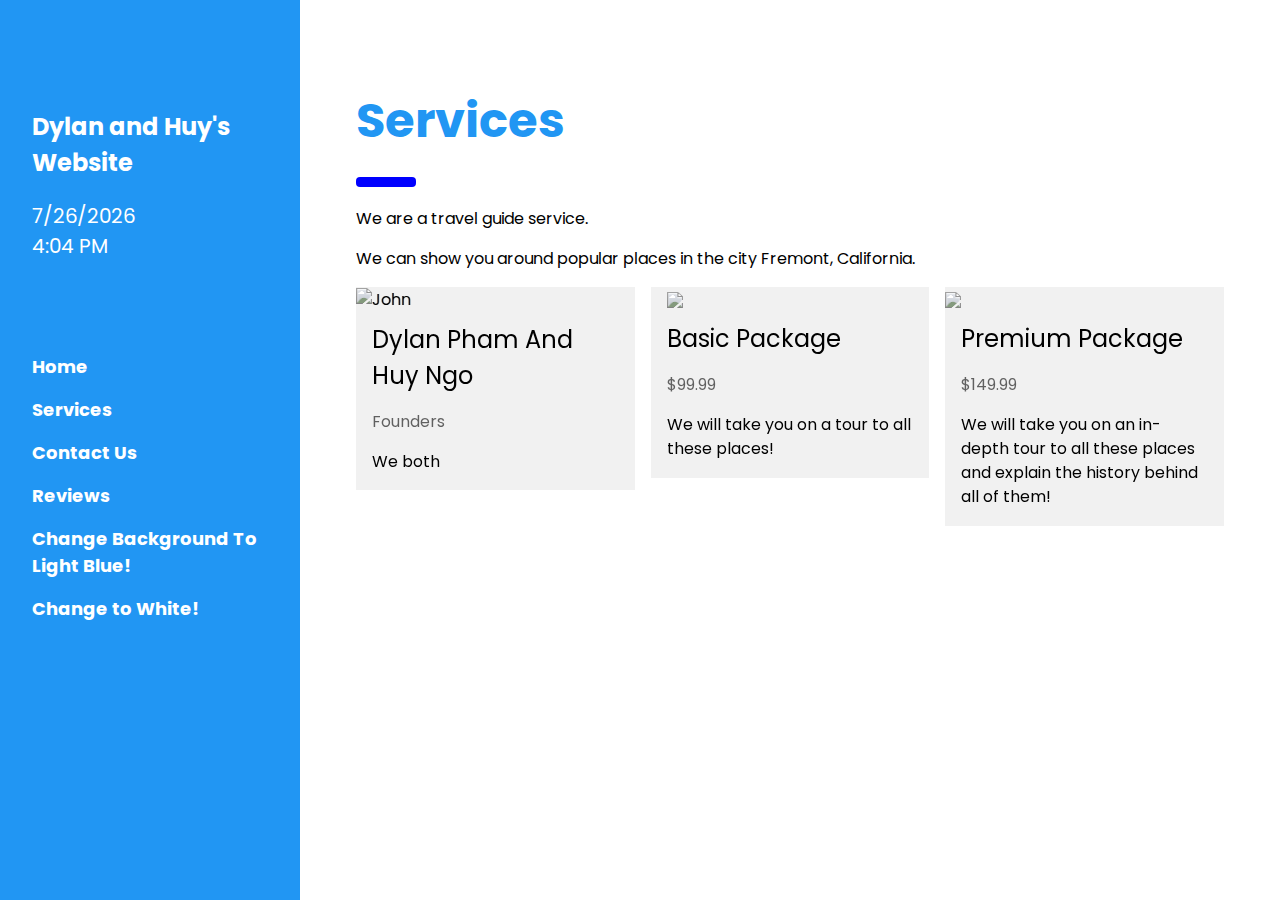
==== services.html @ e4c06bff "Initial Commit" ====
<!DOCTYPE html>
<html lang="en">
<title>Dylan and Huy's Website</title>
<meta charset="UTF-8">
<meta name="viewport" content="width=device-width, initial-scale=1">
<link rel="stylesheet" href="https://www.w3schools.com/w3css/4/w3.css">
<link rel="stylesheet" href="https://fonts.googleapis.com/css?family=Poppins">
<style>
body,h1,h2,h3,h4,h5 {font-family: "Poppins", sans-serif}
body {font-size:16px;}
.w3-half img{margin-bottom:-6px;margin-top:16px;opacity:0.8;cursor:pointer}
.w3-half img:hover{opacity:1}
</style>

<!-- Sidebar/menu -->
<nav class="w3-sidebar w3-collapse w3-blue w3-top w3-large w3-padding" style="z-index:3;width:300px;font-weight:bold;" id="mySidebar"><br>
  <a href="javascript:void(0)" onclick="w3_close()" class="w3-button w3-hide-large w3-display-topleft" style="width:100%;font-size:22px solid rgb(110, 229, 245)">Close Menu</a>
  <div class="w3-container">
       <h3 class="w3-padding-64"><b>Dylan and Huy's Website
        <h4><p id="date"></p>
      <script>
	
	var currentDate = new Date(),
	    month = currentDate.getMonth() + 1,
      day = currentDate.getDate(),
      year = currentDate.getFullYear();
  document.write(month + "/" + day + "/" + year)
  </script>
  <br>
  <script>
   var currentTime = new Date(),
      hours = currentTime.getHours(),
      minutes = currentTime.getMinutes();

	if (minutes < 10) {
	 minutes = "0" + minutes;
  }

	var suffix = "AM";
	if (hours >= 12) {
    suffix = "PM";
    hours = hours - 12;
	}
	if (hours == 0) {
	 hours = 12;
	}

	document.write(hours + ":" + minutes + " " + suffix);
      </script>
      </h4></b></h3>
  </div>
  <div class="w3-bar-block">
    <a href="index.html" onclick="w3_close()" class="w3-bar-item w3-button w3-hover-white">Home</a> 
    <a href="services.html" onclick="w3_close()" class="w3-bar-item w3-button w3-hover-white">Services</a> 
    <a href="contact.html" onclick="w3_close()" class="w3-bar-item w3-button w3-hover-white">Contact Us</a>
    <a href="reviews.php" onclick="w3_close()" class="w3-bar-item w3-button w3-hover-white">Reviews</a>
    <a onclick="document.body.style.backgroundColor = '#88CBFF'; "class="w3-bar-item w3-button w3-hover-white">Change Background To Light Blue!</button></a>
    <a onclick="document.body.style.backgroundColor = '#FFFFFF'; "class="w3-bar-item w3-button w3-hover-white">Change to White!</a>
  </div>
</nav>

<!-- Top menu on small screens -->
<header class="w3-container w3-top w3-hide-large w3-blue w3-xlarge w3-padding">
  <a href="javascript:void(0)" class="w3-button w3-blue w3-margin-right" onclick="w3_open()">☰</a>
  <span>Explore With Us!</span>
</header>

<!-- Overlay effect when opening sidebar on small screens -->
<div class="w3-overlay w3-hide-large" onclick="w3_close()" style="cursor:pointer" title="close side menu" id="myOverlay"></div>

<!-- !PAGE CONTENT! -->
<div class="w3-main" style="margin-left:340px;margin-right:40px">


<body>

  <!-- Services -->
  <div class="w3-container" id="services" style="margin-top:75px">
    <h1 class="w3-xxxlarge w3-text-blue"><b>Services</b></h1>
    <hr style="width:50px;border:5px solid blue" class="w3-round">
    <p>We are a travel guide service.</p>
    <p>We can show you around popular places in the city Fremont, California. 
    </p>
  </div>


  <!-- The Team -->
  <div class="w3-row-padding w3-grayscale">
    <div class="w3-col m4 w3-margin-bottom">
      <div class="w3-light-grey">
        <img src="https://i.imgur.com/2YAjBzI.jpg" alt="John" style="width:100%">
        <div class="w3-container">
          <h3>Dylan Pham And Huy Ngo</h3>
          <p class="w3-opacity">Founders</p>
          <p>We both </p>
        </div>
      </div>
    </div>
    <div class="w3-col m4 w3-margin-bottom">
        <div class="w3-light-grey">
          <div class="w3-container">
            <img src="https://camo.githubusercontent.com/d4f8564ac8814286de6fe9868ed51c653923eb89/687474703a2f2f74686568756e74696e67746f6e69616e2e636f6d2f77702d636f6e74656e742f75706c6f6164732f323031342f31322f7061636b6167655f7069632e6a7067" style="width:100%">
            <h3>Basic Package</h3>
            <p class="w3-opacity">$99.99</p>
            <p>We will take you on a tour to all these places!</p>
          </div>
        </div>
      </div>
      <div class="w3-col m4 w3-margin-bottom">
        <div class="w3-light-grey">
          <img src="https://vignette.wikia.nocookie.net/hayday/images/b/b5/Large_Mystery_Package.png/revision/latest?cb=20150714100723" style="width:95%">
          <div class="w3-container">
            <h3>Premium Package</h3>
            <p class="w3-opacity">$149.99</p>
            <p>We will take you on an in-depth tour to all these places and explain the history behind all of them!</p>
          </div>
        </div>
      </div>
    </div>
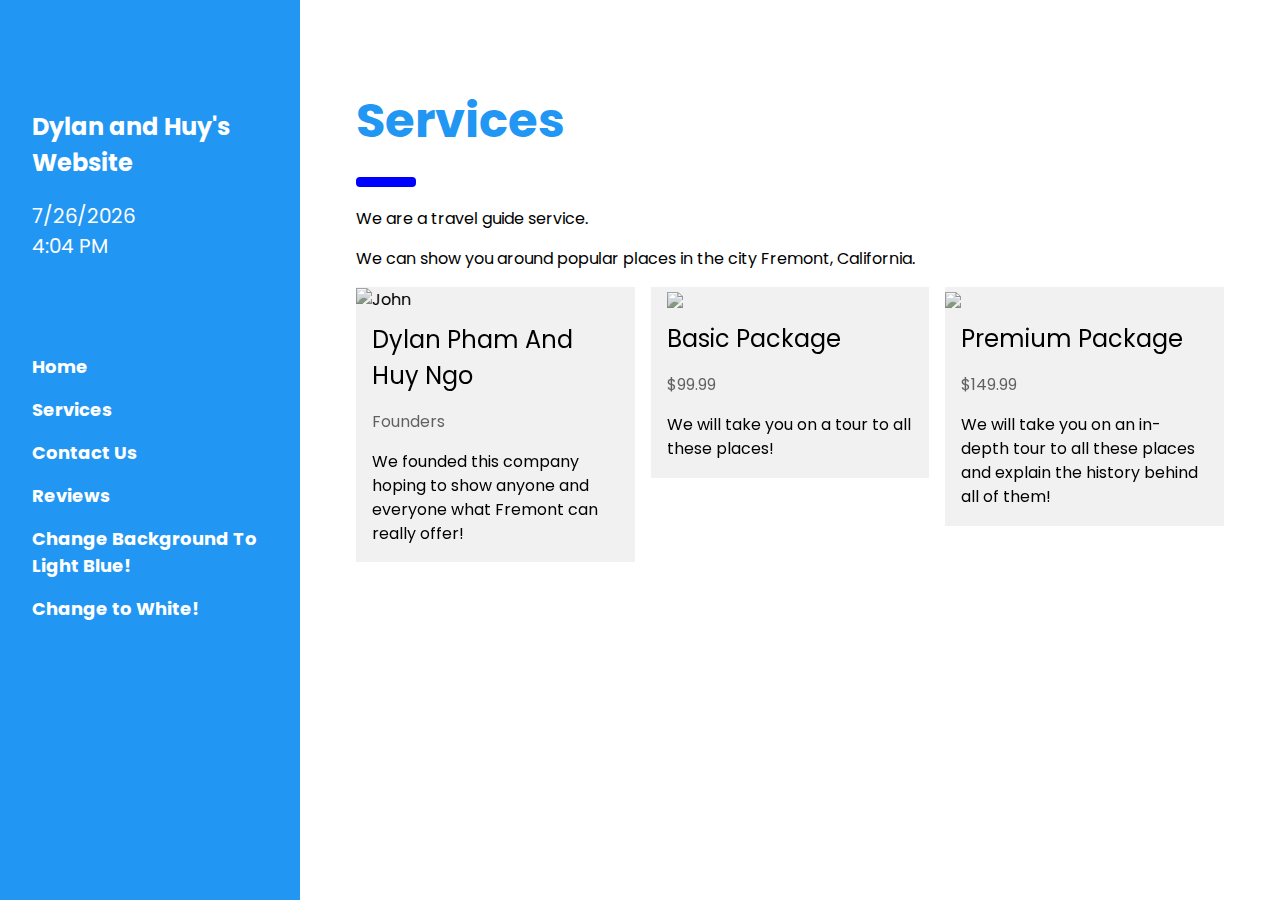
==== commit 667ccc98: "Update services.html" ====
--- a/services.html
+++ b/services.html
@@ -92,7 +92,7 @@
         <div class="w3-container">
           <h3>Dylan Pham And Huy Ngo</h3>
           <p class="w3-opacity">Founders</p>
-          <p>We both </p>
+          <p>We founded this company hoping to show anyone and everyone what Fremont can really offer!</p>
         </div>
       </div>
     </div>
